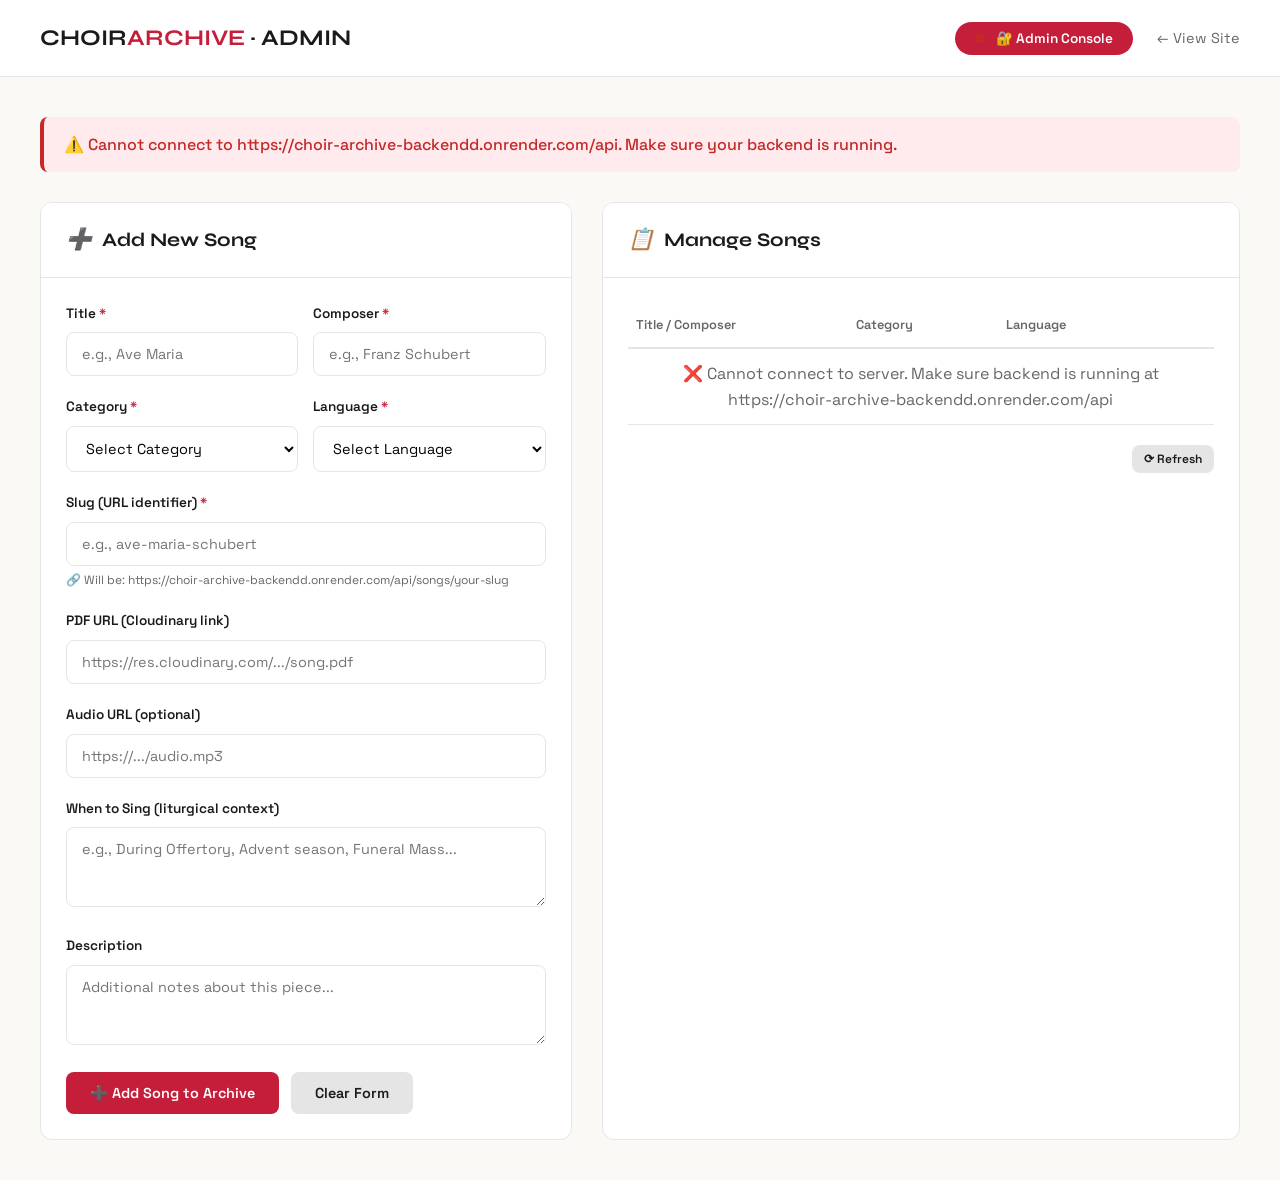
==== admin.html @ 84340a16 "Create admin.html" ====
<!DOCTYPE html>
<html lang="en">
<head>
    <meta charset="UTF-8">
    <meta name="viewport" content="width=device-width, initial-scale=1.0">
    <title>Admin Panel · Choir Archive</title>
    <link href="https://fonts.googleapis.com/css2?family=Space+Grotesk:wght@300;400;500;600;700&family=Syne:wght@400;500;600;700;800&display=swap" rel="stylesheet">
    <style>
        * {
            margin: 0;
            padding: 0;
            box-sizing: border-box;
        }

        :root {
            --bg: #faf9f6;
            --text: #1a1a1a;
            --text-muted: #666;
            --accent: #c41e3a;
            --accent-light: #e8d5d8;
            --border: #e5e5e5;
            --card: #ffffff;
            --success: #2e7d32;
            --error: #c62828;
        }

        body {
            font-family: 'Space Grotesk', sans-serif;
            background: var(--bg);
            color: var(--text);
            line-height: 1.6;
        }

        .admin-header {
            background: var(--card);
            border-bottom: 1px solid var(--border);
            padding: 20px 40px;
            position: sticky;
            top: 0;
            z-index: 100;
        }

        .admin-header-content {
            max-width: 1400px;
            margin: 0 auto;
            display: flex;
            justify-content: space-between;
            align-items: center;
        }

        .logo {
            font-family: 'Syne', sans-serif;
            font-size: 1.4rem;
            font-weight: 700;
        }

        .logo span {
            color: var(--accent);
        }

        .admin-badge {
            background: var(--accent);
            color: white;
            padding: 8px 20px;
            border-radius: 30px;
            font-size: 0.85rem;
            font-weight: 600;
        }

        .view-site {
            color: var(--text-muted);
            text-decoration: none;
            margin-left: 20px;
            font-size: 0.9rem;
        }

        .view-site:hover {
            color: var(--accent);
        }

        .admin-container {
            max-width: 1400px;
            margin: 0 auto;
            padding: 40px;
        }

        .alert {
            padding: 15px 20px;
            border-radius: 8px;
            margin-bottom: 30px;
            font-weight: 500;
            animation: slideIn 0.3s ease;
        }

        @keyframes slideIn {
            from {
                opacity: 0;
                transform: translateY(-10px);
            }
            to {
                opacity: 1;
                transform: translateY(0);
            }
        }

        .alert-success {
            background: #e8f5e9;
            border-left: 4px solid var(--success);
            color: var(--success);
        }

        .alert-error {
            background: #ffebee;
            border-left: 4px solid var(--error);
            color: var(--error);
        }

        .alert-info {
            background: #e3f2fd;
            border-left: 4px solid #1976d2;
            color: #1565c0;
        }

        .admin-grid {
            display: grid;
            grid-template-columns: 1fr 1.2fr;
            gap: 30px;
        }

        @media (max-width: 900px) {
            .admin-grid {
                grid-template-columns: 1fr;
            }
            .admin-container {
                padding: 20px;
            }
            .admin-header-content {
                flex-direction: column;
                gap: 15px;
            }
        }

        .card {
            background: var(--card);
            border: 1px solid var(--border);
            border-radius: 12px;
            overflow: hidden;
        }

        .card-header {
            padding: 20px 25px;
            background: var(--card);
            border-bottom: 1px solid var(--border);
            font-family: 'Syne', sans-serif;
            font-size: 1.2rem;
            font-weight: 700;
            display: flex;
            align-items: center;
            gap: 10px;
        }

        .card-header i {
            color: var(--accent);
            font-size: 1.3rem;
        }

        .card-body {
            padding: 25px;
        }

        .form-group {
            margin-bottom: 20px;
        }

        label {
            display: block;
            font-weight: 600;
            font-size: 0.85rem;
            margin-bottom: 8px;
            color: var(--text);
        }

        label .required {
            color: var(--accent);
        }

        input, select, textarea {
            width: 100%;
            padding: 12px 15px;
            border: 1px solid var(--border);
            border-radius: 8px;
            font-family: 'Space Grotesk', sans-serif;
            font-size: 0.9rem;
            transition: all 0.3s;
            background: var(--card);
        }

        input:focus, select:focus, textarea:focus {
            outline: none;
            border-color: var(--accent);
            box-shadow: 0 0 0 3px rgba(196, 30, 58, 0.1);
        }

        textarea {
            resize: vertical;
            min-height: 80px;
        }

        .form-row {
            display: grid;
            grid-template-columns: 1fr 1fr;
            gap: 15px;
        }

        .btn {
            padding: 12px 24px;
            border: none;
            border-radius: 8px;
            font-weight: 600;
            font-size: 0.9rem;
            cursor: pointer;
            transition: all 0.3s;
            font-family: 'Space Grotesk', sans-serif;
        }

        .btn-primary {
            background: var(--accent);
            color: white;
        }

        .btn-primary:hover {
            background: #a01830;
            transform: translateY(-1px);
        }

        .btn-secondary {
            background: var(--border);
            color: var(--text);
        }

        .btn-secondary:hover {
            background: #d4d4d4;
        }

        .btn-sm {
            padding: 6px 12px;
            font-size: 0.75rem;
        }

        .button-group {
            display: flex;
            gap: 12px;
            margin-top: 10px;
        }

        .songs-table-wrapper {
            overflow-x: auto;
        }

        .songs-table {
            width: 100%;
            border-collapse: collapse;
        }

        .songs-table th {
            text-align: left;
            padding: 12px 8px;
            border-bottom: 2px solid var(--border);
            font-weight: 600;
            font-size: 0.8rem;
            color: var(--text-muted);
        }

        .songs-table td {
            padding: 12px 8px;
            border-bottom: 1px solid var(--border);
            vertical-align: middle;
        }

        .song-title {
            font-weight: 600;
        }

        .song-composer {
            font-size: 0.8rem;
            color: var(--text-muted);
        }

        .category-badge {
            background: var(--accent-light);
            color: var(--accent);
            padding: 4px 10px;
            border-radius: 20px;
            font-size: 0.7rem;
            font-weight: 600;
            display: inline-block;
        }

        .delete-btn {
            background: none;
            border: none;
            color: var(--error);
            cursor: pointer;
            font-size: 1.1rem;
            padding: 5px 10px;
            transition: opacity 0.3s;
        }

        .delete-btn:hover {
            opacity: 0.7;
        }

        .empty-state {
            text-align: center;
            padding: 40px;
            color: var(--text-muted);
        }

        .loading {
            text-align: center;
            padding: 20px;
            color: var(--text-muted);
        }

        .spinner {
            display: inline-block;
            width: 20px;
            height: 20px;
            border: 2px solid var(--border);
            border-top-color: var(--accent);
            border-radius: 50%;
            animation: spin 0.6s linear infinite;
        }

        @keyframes spin {
            to { transform: rotate(360deg); }
        }

        .slug-preview {
            font-size: 0.75rem;
            color: var(--text-muted);
            margin-top: 5px;
        }

        .status-badge {
            display: inline-block;
            width: 10px;
            height: 10px;
            border-radius: 50%;
            margin-right: 8px;
        }

        .status-online {
            background: var(--success);
            box-shadow: 0 0 5px var(--success);
        }

        .status-offline {
            background: var(--error);
        }
    </style>
</head>
<body>
    <div class="admin-header">
        <div class="admin-header-content">
            <div class="logo">CHOIR<span>ARCHIVE</span> · ADMIN</div>
            <div>
                <span class="admin-badge"><span id="connectionStatus" class="status-badge status-offline"></span> 🔐 Admin Console</span>
                <a href="index.html" class="view-site">← View Site</a>
            </div>
        </div>
    </div>

    <div class="admin-container">
        <div id="alertContainer"></div>

        <div class="admin-grid">
            <!-- Add Song Form -->
            <div class="card">
                <div class="card-header">
                    <i>➕</i> Add New Song
                </div>
                <div class="card-body">
                    <form id="addSongForm">
                        <div class="form-row">
                            <div class="form-group">
                                <label>Title <span class="required">*</span></label>
                                <input type="text" id="title" required placeholder="e.g., Ave Maria">
                            </div>
                            <div class="form-group">
                                <label>Composer <span class="required">*</span></label>
                                <input type="text" id="composer" required placeholder="e.g., Franz Schubert">
                            </div>
                        </div>

                        <div class="form-row">
                            <div class="form-group">
                                <label>Category <span class="required">*</span></label>
                                <select id="category" required>
                                    <option value="">Select Category</option>
                                    <option value="Entrance">Entrance</option>
                                    <option value="Gloria">Gloria</option>
                                    <option value="Psalm">Psalm</option>
                                    <option value="Alleluia">Alleluia</option>
                                    <option value="Offertory">Offertory</option>
                                    <option value="Sanctus">Sanctus</option>
                                    <option value="Agnus Dei">Agnus Dei</option>
                                    <option value="Communion">Communion</option>
                                    <option value="Recessional">Recessional</option>
                                    <option value="Traditional Igbo">Traditional Igbo</option>
                                    <option value="Yoruba Hymn">Yoruba Hymn</option>
                                    <option value="Hausa">Hausa</option>
                                </select>
                            </div>
                            <div class="form-group">
                                <label>Language <span class="required">*</span></label>
                                <select id="language" required>
                                    <option value="">Select Language</option>
                                    <option value="English">English</option>
                                    <option value="Igbo">Igbo</option>
                                    <option value="Yoruba">Yoruba</option>
                                    <option value="Hausa">Hausa</option>
                                    <option value="Latin">Latin</option>
                                    <option value="Bilingual">Bilingual</option>
                                </select>
                            </div>
                        </div>

                        <div class="form-group">
                            <label>Slug (URL identifier) <span class="required">*</span></label>
                            <input type="text" id="slug" required placeholder="e.g., ave-maria-schubert">
                            <div class="slug-preview">🔗 Will be: https://choir-archive-backendd.onrender.com/api/songs/your-slug</div>
                        </div>

                        <div class="form-group">
                            <label>PDF URL (Cloudinary link)</label>
                            <input type="url" id="pdfUrl" placeholder="https://res.cloudinary.com/.../song.pdf">
                        </div>

                        <div class="form-group">
                            <label>Audio URL (optional)</label>
                            <input type="url" id="audioUrl" placeholder="https://.../audio.mp3">
                        </div>

                        <div class="form-group">
                            <label>When to Sing (liturgical context)</label>
                            <textarea id="whenToSing" placeholder="e.g., During Offertory, Advent season, Funeral Mass..."></textarea>
                        </div>

                        <div class="form-group">
                            <label>Description</label>
                            <textarea id="description" placeholder="Additional notes about this piece..."></textarea>
                        </div>

                        <div class="button-group">
                            <button type="submit" class="btn btn-primary" id="submitBtn">➕ Add Song to Archive</button>
                            <button type="button" class="btn btn-secondary" id="clearBtn">Clear Form</button>
                        </div>
                    </form>
                </div>
            </div>

            <!-- Manage Songs -->
            <div class="card">
                <div class="card-header">
                    <i>📋</i> Manage Songs
                    <span style="margin-left: auto; font-size: 0.75rem;" id="songCount"></span>
                </div>
                <div class="card-body">
                    <div class="songs-table-wrapper">
                        <table class="songs-table">
                            <thead>
                                <tr><th>Title / Composer</th><th>Category</th><th>Language</th><th style="width:60px"></th></tr>
                            </thead>
                            <tbody id="songsTableBody">
                                <tr><td colspan="4" class="loading"><div class="spinner"></div> Connecting to server...</td></tr>
                            </tbody>
                         </table>
                    </div>
                    <div class="button-group" style="margin-top: 20px; justify-content: flex-end;">
                        <button id="refreshBtn" class="btn btn-secondary btn-sm">⟳ Refresh</button>
                    </div>
                </div>
            </div>
        </div>
    </div>

    <script>
        // Your actual backend URL
        const API_BASE = 'https://choir-archive-backendd.onrender.com/api';
        
        // Test connection on load
        async function testConnection() {
            const statusDot = document.getElementById('connectionStatus');
            try {
                const response = await fetch(`${API_BASE}/songs`);
                if (response.ok) {
                    statusDot.className = 'status-badge status-online';
                    showAlert('✅ Connected to backend successfully!', 'success');
                } else {
                    statusDot.className = 'status-badge status-offline';
                    showAlert(`⚠️ Backend returned status ${response.status}`, 'error');
                }
            } catch (error) {
                statusDot.className = 'status-badge status-offline';
                showAlert(`⚠️ Cannot connect to ${API_BASE}. Make sure your backend is running.`, 'error');
            }
        }

        function showAlert(message, type = 'info') {
            const container = document.getElementById('alertContainer');
            const alert = document.createElement('div');
            alert.className = `alert alert-${type}`;
            alert.innerHTML = message;
            container.innerHTML = '';
            container.appendChild(alert);
            setTimeout(() => {
                if (alert.parentNode) alert.remove();
            }, 5000);
        }

        function generateSlug(title, composer) {
            let slug = title.toLowerCase()
                .replace(/[^\w\s-]/g, '')
                .replace(/\s+/g, '-')
                .replace(/--+/g, '-');
            if (composer) {
                slug += '-' + composer.toLowerCase().split(' ')[0];
            }
            return slug;
        }

        document.getElementById('title').addEventListener('input', function() {
            const title = this.value;
            const composer = document.getElementById('composer').value;
            if (title && !document.getElementById('slug').value) {
                document.getElementById('slug').value = generateSlug(title, composer);
            }
        });

        document.getElementById('composer').addEventListener('input', function() {
            const title = document.getElementById('title').value;
            const composer = this.value;
            if (title && composer && !document.getElementById('slug').value) {
                document.getElementById('slug').value = generateSlug(title, composer);
            }
        });

        async function fetchSongs() {
            const tbody = document.getElementById('songsTableBody');
            tbody.innerHTML = '<tr><td colspan="4" class="loading"><div class="spinner"></div> Loading songs...</td></tr>';
            
            try {
                const response = await fetch(`${API_BASE}/songs`);
                if (!response.ok) throw new Error(`HTTP ${response.status}`);
                const songs = await response.json();
                renderSongsTable(songs);
                document.getElementById('songCount').innerHTML = `${songs.length} song${songs.length !== 1 ? 's' : ''}`;
            } catch (error) {
                console.error('Fetch error:', error);
                tbody.innerHTML = `<tr><td colspan="4" class="empty-state">❌ Cannot connect to server. Make sure backend is running at ${API_BASE}</td></tr>`;
            }
        }

        function renderSongsTable(songs) {
            const tbody = document.getElementById('songsTableBody');
            if (!songs.length) {
                tbody.innerHTML = '<tr><td colspan="4" class="empty-state">📭 No songs yet. Add your first song using the form!</td></tr>';
                return;
            }
            
            tbody.innerHTML = songs.map(song => `
                <tr>
                    <td>
                        <div class="song-title">${escapeHtml(song.title)}</div>
                        <div class="song-composer">${escapeHtml(song.composer)}</div>
                    </td>
                    <td><span class="category-badge">${escapeHtml(song.category)}</span></td>
                    <td>${escapeHtml(song.language)}</td>
                    <td><button class="delete-btn" data-slug="${escapeHtml(song.slug)}" data-title="${escapeHtml(song.title)}">🗑️</button></td>
                </tr>
            `).join('');
            
            document.querySelectorAll('.delete-btn').forEach(btn => {
                btn.addEventListener('click', () => deleteSong(btn.dataset.slug, btn.dataset.title));
            });
        }

        async function deleteSong(slug, title) {
            if (!confirm(`Are you sure you want to delete "${title}"? This action cannot be undone.`)) return;
            
            try {
                const response = await fetch(`${API_BASE}/songs/${slug}`, { method: 'DELETE' });
                if (!response.ok) throw new Error('Delete failed');
                showAlert(`✅ "${title}" has been deleted.`, 'success');
                fetchSongs();
            } catch (error) {
                showAlert(`❌ Delete failed: ${error.message}`, 'error');
            }
        }

        async function addSong(event) {
            event.preventDefault();
            
            const songData = {
                slug: document.getElementById('slug').value.trim(),
                title: document.getElementById('title').value.trim(),
                composer: document.getElementById('composer').value.trim(),
                category: document.getElementById('category').value,
                language: document.getElementById('language').value,
                description: document.getElementById('description').value.trim(),
                whenToSing: document.getElementById('whenToSing').value.trim(),
                pdfUrl: document.getElementById('pdfUrl').value.trim(),
                audioUrl: document.getElementById('audioUrl').value.trim()
            };
            
            if (!songData.title || !songData.composer || !songData.category || !songData.language || !songData.slug) {
                showAlert('Please fill in all required fields (Title, Composer, Category, Language, Slug)', 'error');
                return;
            }
            
            if (!/^[a-z0-9-]+$/.test(songData.slug)) {
                showAlert('Slug can only contain lowercase letters, numbers, and hyphens', 'error');
                return;
            }
            
            const submitBtn = document.getElementById('submitBtn');
            submitBtn.disabled = true;
            submitBtn.textContent = '⏳ Adding...';
            
            try {
                const response = await fetch(`${API_BASE}/songs`, {
                    method: 'POST',
                    headers: { 'Content-Type': 'application/json' },
                    body: JSON.stringify(songData)
                });
                
                const result = await response.json();
                
                if (!response.ok) throw new Error(result.message || 'Failed to add song');
                
                showAlert(`✅ "${songData.title}" has been added to the archive!`, 'success');
                resetForm();
                fetchSongs();
            } catch (error) {
                showAlert(`❌ Error: ${error.message}`, 'error');
            } finally {
                submitBtn.disabled = false;
                submitBtn.textContent = '➕ Add Song to Archive';
            }
        }

        function resetForm() {
            document.getElementById('addSongForm').reset();
            document.getElementById('title').focus();
        }

        function escapeHtml(str) {
            if (!str) return '';
            return str.replace(/[&<>]/g, function(m) {
                if (m === '&') return '&amp;';
                if (m === '<') return '&lt;';
                if (m === '>') return '&gt;';
                return m;
            });
        }

        document.getElementById('addSongForm').addEventListener('submit', addSong);
        document.getElementById('clearBtn').addEventListener('click', resetForm);
        document.getElementById('refreshBtn').addEventListener('click', fetchSongs);
        
        testConnection();
        fetchSongs();
    </script>
</body>
</html>
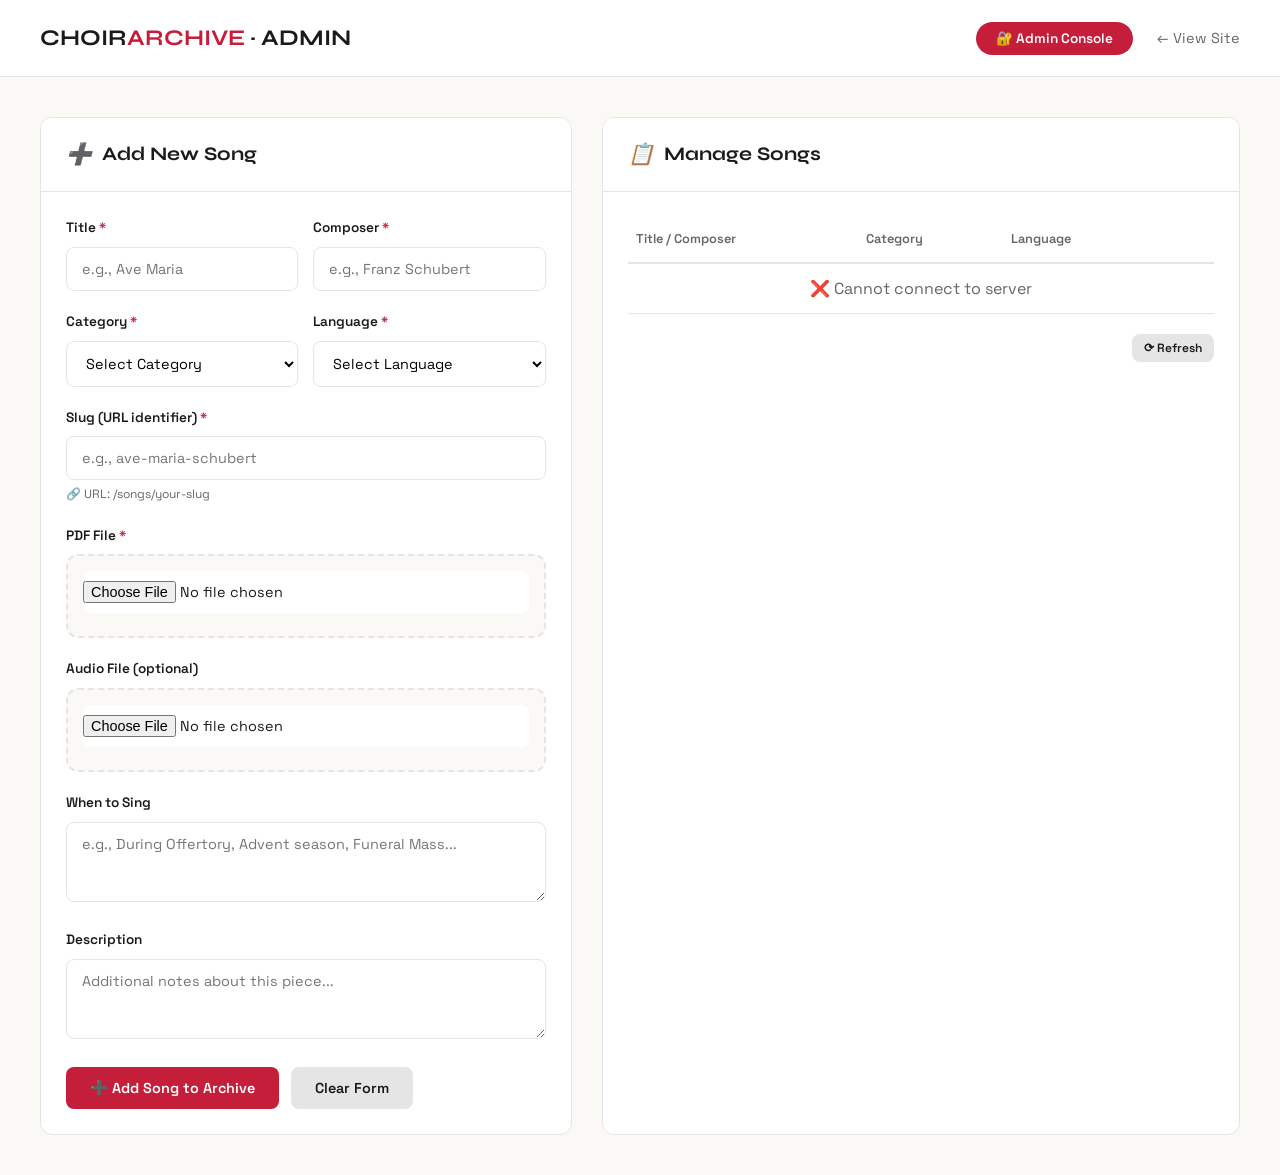
==== commit 71442ddf: "Refactor admin.html for improved file input handling" ====
--- a/admin.html
+++ b/admin.html
@@ -342,21 +342,22 @@
             margin-top: 5px;
         }
 
-        .status-badge {
-            display: inline-block;
-            width: 10px;
-            height: 10px;
-            border-radius: 50%;
-            margin-right: 8px;
-        }
-
-        .status-online {
-            background: var(--success);
-            box-shadow: 0 0 5px var(--success);
-        }
-
-        .status-offline {
-            background: var(--error);
+        .file-input-group {
+            border: 2px dashed var(--border);
+            border-radius: 12px;
+            padding: 15px;
+            background: var(--bg);
+        }
+
+        .file-input-group input {
+            border: none;
+            padding: 10px 0;
+        }
+
+        .upload-status {
+            font-size: 0.8rem;
+            margin-top: 8px;
+            color: var(--success);
         }
     </style>
 </head>
@@ -365,7 +366,7 @@
         <div class="admin-header-content">
             <div class="logo">CHOIR<span>ARCHIVE</span> · ADMIN</div>
             <div>
-                <span class="admin-badge"><span id="connectionStatus" class="status-badge status-offline"></span> 🔐 Admin Console</span>
+                <span class="admin-badge">🔐 Admin Console</span>
                 <a href="index.html" class="view-site">← View Site</a>
             </div>
         </div>
@@ -429,21 +430,29 @@
                         <div class="form-group">
                             <label>Slug (URL identifier) <span class="required">*</span></label>
                             <input type="text" id="slug" required placeholder="e.g., ave-maria-schubert">
-                            <div class="slug-preview">🔗 Will be: https://choir-archive-backendd.onrender.com/api/songs/your-slug</div>
+                            <div class="slug-preview">🔗 URL: /songs/your-slug</div>
                         </div>
 
                         <div class="form-group">
-                            <label>PDF URL (Cloudinary link)</label>
-                            <input type="url" id="pdfUrl" placeholder="https://res.cloudinary.com/.../song.pdf">
+                            <label>PDF File <span class="required">*</span></label>
+                            <div class="file-input-group">
+                                <input type="file" id="pdfFile" accept=".pdf,.jpg,.jpeg,.png">
+                                <div id="pdfStatus" class="upload-status"></div>
+                            </div>
+                            <input type="hidden" id="pdfUrl">
                         </div>
 
                         <div class="form-group">
-                            <label>Audio URL (optional)</label>
-                            <input type="url" id="audioUrl" placeholder="https://.../audio.mp3">
+                            <label>Audio File (optional)</label>
+                            <div class="file-input-group">
+                                <input type="file" id="audioFile" accept=".mp3,.m4a,.wav,.ogg">
+                                <div id="audioStatus" class="upload-status"></div>
+                            </div>
+                            <input type="hidden" id="audioUrl">
                         </div>
 
                         <div class="form-group">
-                            <label>When to Sing (liturgical context)</label>
+                            <label>When to Sing</label>
                             <textarea id="whenToSing" placeholder="e.g., During Offertory, Advent season, Funeral Mass..."></textarea>
                         </div>
 
@@ -473,9 +482,9 @@
                                 <tr><th>Title / Composer</th><th>Category</th><th>Language</th><th style="width:60px"></th></tr>
                             </thead>
                             <tbody id="songsTableBody">
-                                <tr><td colspan="4" class="loading"><div class="spinner"></div> Connecting to server...</td></tr>
+                                <tr><td colspan="4" class="loading"><div class="spinner"></div> Loading...</td></tr>
                             </tbody>
-                         </table>
+                        </table>
                     </div>
                     <div class="button-group" style="margin-top: 20px; justify-content: flex-end;">
                         <button id="refreshBtn" class="btn btn-secondary btn-sm">⟳ Refresh</button>
@@ -486,26 +495,7 @@
     </div>
 
     <script>
-        // Your actual backend URL
         const API_BASE = 'https://choir-archive-backendd.onrender.com/api';
-        
-        // Test connection on load
-        async function testConnection() {
-            const statusDot = document.getElementById('connectionStatus');
-            try {
-                const response = await fetch(`${API_BASE}/songs`);
-                if (response.ok) {
-                    statusDot.className = 'status-badge status-online';
-                    showAlert('✅ Connected to backend successfully!', 'success');
-                } else {
-                    statusDot.className = 'status-badge status-offline';
-                    showAlert(`⚠️ Backend returned status ${response.status}`, 'error');
-                }
-            } catch (error) {
-                statusDot.className = 'status-badge status-offline';
-                showAlert(`⚠️ Cannot connect to ${API_BASE}. Make sure your backend is running.`, 'error');
-            }
-        }
 
         function showAlert(message, type = 'info') {
             const container = document.getElementById('alertContainer');
@@ -514,19 +504,109 @@
             alert.innerHTML = message;
             container.innerHTML = '';
             container.appendChild(alert);
-            setTimeout(() => {
-                if (alert.parentNode) alert.remove();
-            }, 5000);
+            setTimeout(() => alert.remove(), 5000);
+        }
+
+        async function uploadFile(file, type) {
+            if (!file) return null;
+            
+            const formData = new FormData();
+            formData.append('file', file);
+            
+            const statusDiv = document.getElementById(`${type}Status`);
+            statusDiv.innerHTML = '<span class="spinner"></span> Uploading...';
+            statusDiv.style.color = '#666';
+            
+            try {
+                const response = await fetch(`${API_BASE}/upload/${type}`, {
+                    method: 'POST',
+                    body: formData
+                });
+                
+                const result = await response.json();
+                
+                if (!response.ok) throw new Error(result.message);
+                
+                statusDiv.innerHTML = `✅ Uploaded successfully!`;
+                statusDiv.style.color = 'var(--success)';
+                return result.url;
+            } catch (error) {
+                statusDiv.innerHTML = `❌ Upload failed: ${error.message}`;
+                statusDiv.style.color = 'var(--error)';
+                return null;
+            }
+        }
+
+        async function addSong(event) {
+            event.preventDefault();
+            
+            const pdfFile = document.getElementById('pdfFile').files[0];
+            if (!pdfFile) {
+                showAlert('Please select a PDF file', 'error');
+                return;
+            }
+            
+            const submitBtn = document.getElementById('submitBtn');
+            submitBtn.disabled = true;
+            submitBtn.textContent = '⏳ Uploading files...';
+            
+            // Upload PDF
+            const pdfUrl = await uploadFile(pdfFile, 'pdf');
+            if (!pdfUrl) {
+                submitBtn.disabled = false;
+                submitBtn.textContent = '➕ Add Song to Archive';
+                return;
+            }
+            
+            // Upload Audio (if selected)
+            const audioFile = document.getElementById('audioFile').files[0];
+            let audioUrl = null;
+            if (audioFile) {
+                submitBtn.textContent = '⏳ Uploading audio...';
+                audioUrl = await uploadFile(audioFile, 'audio');
+            }
+            
+            const songData = {
+                slug: document.getElementById('slug').value.trim(),
+                title: document.getElementById('title').value.trim(),
+                composer: document.getElementById('composer').value.trim(),
+                category: document.getElementById('category').value,
+                language: document.getElementById('language').value,
+                description: document.getElementById('description').value.trim(),
+                whenToSing: document.getElementById('whenToSing').value.trim(),
+                pdfUrl: pdfUrl,
+                audioUrl: audioUrl || ''
+            };
+            
+            if (!songData.slug) {
+                songData.slug = songData.title.toLowerCase().replace(/\s+/g, '-') + '-' + songData.composer.toLowerCase().split(' ')[0];
+            }
+            
+            submitBtn.textContent = '⏳ Saving to database...';
+            
+            try {
+                const response = await fetch(`${API_BASE}/songs`, {
+                    method: 'POST',
+                    headers: { 'Content-Type': 'application/json' },
+                    body: JSON.stringify(songData)
+                });
+                
+                if (!response.ok) throw new Error('Failed to save song');
+                
+                showAlert(`✅ "${songData.title}" has been added!`, 'success');
+                resetForm();
+                fetchSongs();
+            } catch (error) {
+                showAlert(`❌ Error: ${error.message}`, 'error');
+            } finally {
+                submitBtn.disabled = false;
+                submitBtn.textContent = '➕ Add Song to Archive';
+            }
         }
 
         function generateSlug(title, composer) {
-            let slug = title.toLowerCase()
-                .replace(/[^\w\s-]/g, '')
-                .replace(/\s+/g, '-')
-                .replace(/--+/g, '-');
-            if (composer) {
-                slug += '-' + composer.toLowerCase().split(' ')[0];
-            }
+            let slug = title.toLowerCase().replace(/[^\w\s-]/g, '').replace(/\s+/g, '-');
+            if (composer) slug += '-' + composer.toLowerCase().split(' ')[0];
             return slug;
         }
 
@@ -548,24 +628,23 @@
 
         async function fetchSongs() {
             const tbody = document.getElementById('songsTableBody');
-            tbody.innerHTML = '<tr><td colspan="4" class="loading"><div class="spinner"></div> Loading songs...</td></tr>';
+            tbody.innerHTML = '<tr><td colspan="4" class="loading"><div class="spinner"></div> Loading...</td></tr>';
             
             try {
                 const response = await fetch(`${API_BASE}/songs`);
-                if (!response.ok) throw new Error(`HTTP ${response.status}`);
+                if (!response.ok) throw new Error('Failed to fetch');
                 const songs = await response.json();
                 renderSongsTable(songs);
                 document.getElementById('songCount').innerHTML = `${songs.length} song${songs.length !== 1 ? 's' : ''}`;
             } catch (error) {
-                console.error('Fetch error:', error);
-                tbody.innerHTML = `<tr><td colspan="4" class="empty-state">❌ Cannot connect to server. Make sure backend is running at ${API_BASE}</td></tr>`;
+                tbody.innerHTML = `<tr><td colspan="4" class="empty-state">❌ Cannot connect to server</td></tr>`;
             }
         }
 
         function renderSongsTable(songs) {
             const tbody = document.getElementById('songsTableBody');
             if (!songs.length) {
-                tbody.innerHTML = '<tr><td colspan="4" class="empty-state">📭 No songs yet. Add your first song using the form!</td></tr>';
+                tbody.innerHTML = '<tr><td colspan="4" class="empty-state">📭 No songs yet. Add your first song!</td></tr>';
                 return;
             }
             
@@ -587,71 +666,23 @@
         }
 
         async function deleteSong(slug, title) {
-            if (!confirm(`Are you sure you want to delete "${title}"? This action cannot be undone.`)) return;
-            
+            if (!confirm(`Delete "${title}"?`)) return;
             try {
                 const response = await fetch(`${API_BASE}/songs/${slug}`, { method: 'DELETE' });
                 if (!response.ok) throw new Error('Delete failed');
-                showAlert(`✅ "${title}" has been deleted.`, 'success');
+                showAlert(`✅ "${title}" deleted`, 'success');
                 fetchSongs();
             } catch (error) {
-                showAlert(`❌ Delete failed: ${error.message}`, 'error');
-            }
-        }
-
-        async function addSong(event) {
-            event.preventDefault();
-            
-            const songData = {
-                slug: document.getElementById('slug').value.trim(),
-                title: document.getElementById('title').value.trim(),
-                composer: document.getElementById('composer').value.trim(),
-                category: document.getElementById('category').value,
-                language: document.getElementById('language').value,
-                description: document.getElementById('description').value.trim(),
-                whenToSing: document.getElementById('whenToSing').value.trim(),
-                pdfUrl: document.getElementById('pdfUrl').value.trim(),
-                audioUrl: document.getElementById('audioUrl').value.trim()
-            };
-            
-            if (!songData.title || !songData.composer || !songData.category || !songData.language || !songData.slug) {
-                showAlert('Please fill in all required fields (Title, Composer, Category, Language, Slug)', 'error');
-                return;
-            }
-            
-            if (!/^[a-z0-9-]+$/.test(songData.slug)) {
-                showAlert('Slug can only contain lowercase letters, numbers, and hyphens', 'error');
-                return;
-            }
-            
-            const submitBtn = document.getElementById('submitBtn');
-            submitBtn.disabled = true;
-            submitBtn.textContent = '⏳ Adding...';
-            
-            try {
-                const response = await fetch(`${API_BASE}/songs`, {
-                    method: 'POST',
-                    headers: { 'Content-Type': 'application/json' },
-                    body: JSON.stringify(songData)
-                });
-                
-                const result = await response.json();
-                
-                if (!response.ok) throw new Error(result.message || 'Failed to add song');
-                
-                showAlert(`✅ "${songData.title}" has been added to the archive!`, 'success');
-                resetForm();
-                fetchSongs();
-            } catch (error) {
-                showAlert(`❌ Error: ${error.message}`, 'error');
-            } finally {
-                submitBtn.disabled = false;
-                submitBtn.textContent = '➕ Add Song to Archive';
+                showAlert(`❌ Delete failed`, 'error');
             }
         }
 
         function resetForm() {
             document.getElementById('addSongForm').reset();
+            document.getElementById('pdfUrl').value = '';
+            document.getElementById('audioUrl').value = '';
+            document.getElementById('pdfStatus').innerHTML = '';
+            document.getElementById('audioStatus').innerHTML = '';
             document.getElementById('title').focus();
         }
 
@@ -669,7 +700,6 @@
         document.getElementById('clearBtn').addEventListener('click', resetForm);
         document.getElementById('refreshBtn').addEventListener('click', fetchSongs);
         
-        testConnection();
         fetchSongs();
     </script>
 </body>
